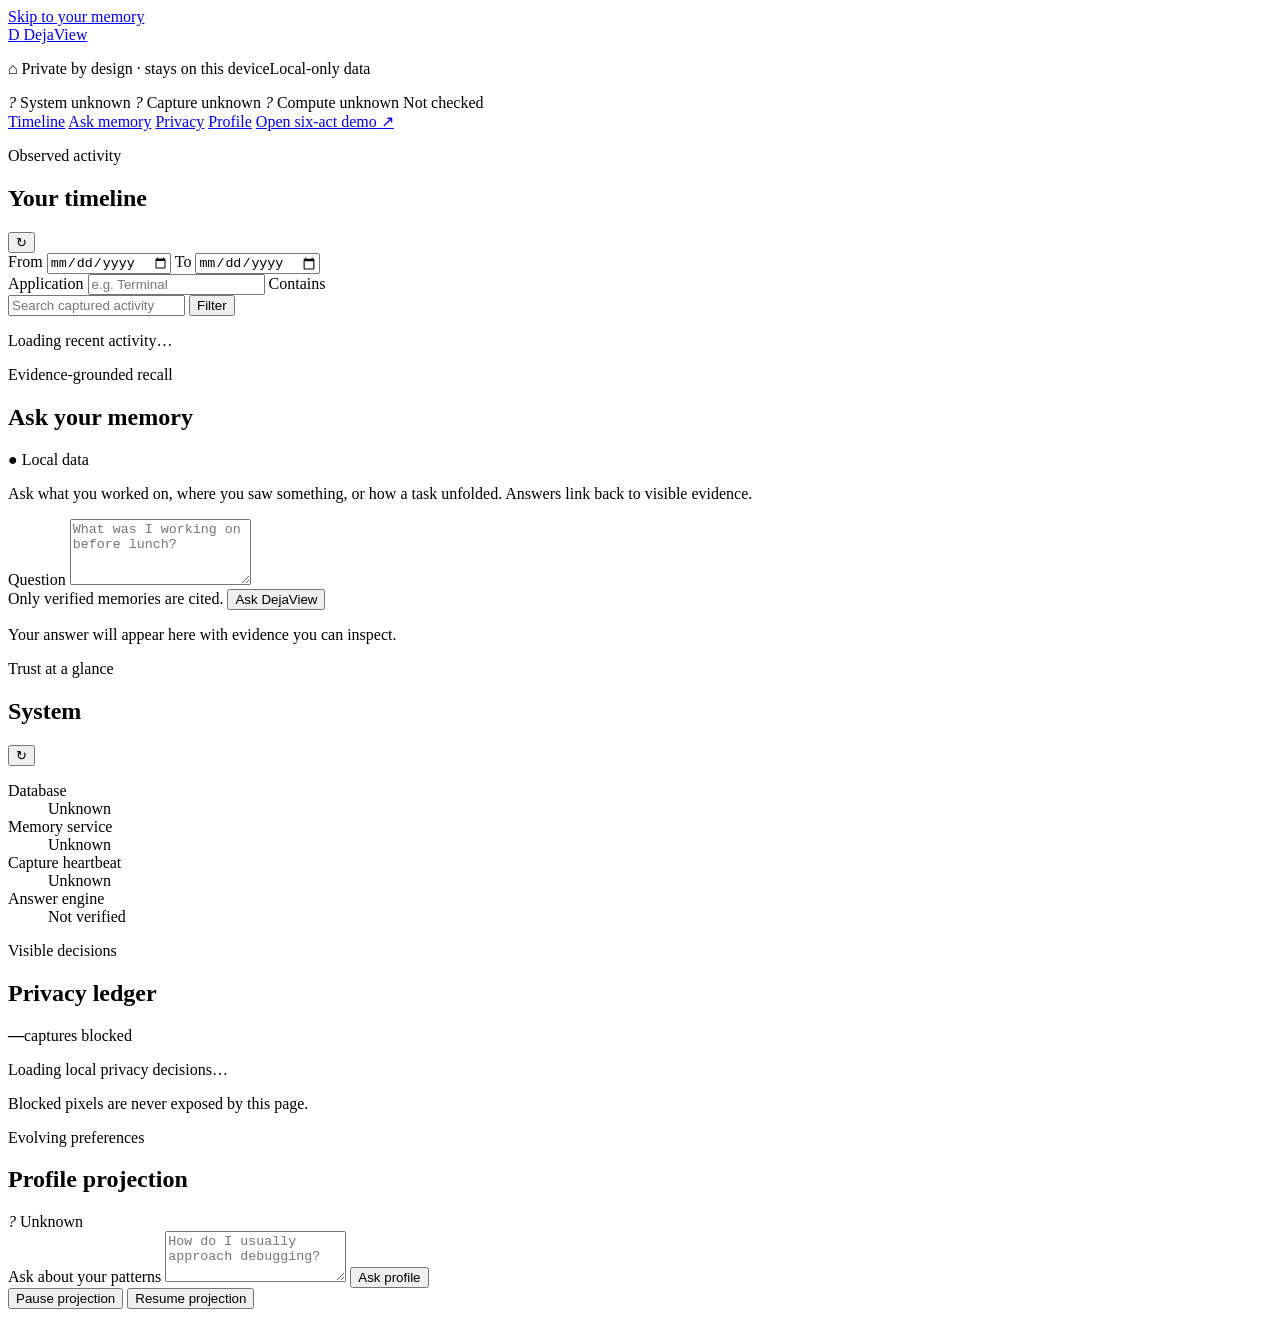
==== services/agentd/src/agentd/web/index.html @ 0a08cad8 "P3.16: add secure daily product shell" ====
<!doctype html>
<html lang="en">
<head>
  <meta charset="utf-8">
  <meta name="viewport" content="width=device-width, initial-scale=1">
  <meta name="color-scheme" content="light">
  <title>DejaView — Your local memory</title>
  <link rel="stylesheet" href="/product.css">
</head>
<body>
  <a class="skip-link" href="#main">Skip to your memory</a>

  <header class="topbar">
    <div class="brand-block">
      <a class="wordmark" href="/" aria-label="DejaView home">
        <span class="brand-mark" aria-hidden="true">D</span>
        <span>DejaView</span>
      </a>
      <p class="sovereignty-line"><span aria-hidden="true">⌂</span> <span class="sovereignty-full">Private by design · stays on this device</span><span class="sovereignty-compact">Local-only data</span></p>
    </div>
    <div class="status-strip" aria-label="System summary">
      <span class="status-chip" id="overall-status"><i aria-hidden="true">?</i> System unknown</span>
      <span class="status-chip" id="capture-status"><i aria-hidden="true">?</i> Capture unknown</span>
      <span class="status-chip" id="compute-status"><i aria-hidden="true">?</i> Compute unknown</span>
      <span class="last-check" id="last-checked">Not checked</span>
    </div>
  </header>

  <nav class="view-nav" aria-label="Product views">
    <a href="#timeline" aria-current="page">Timeline</a>
    <a href="#ask">Ask memory</a>
    <a href="#privacy">Privacy</a>
    <a href="#profile">Profile</a>
    <a class="demo-link" href="http://127.0.0.1:8120/">Open six-act demo <span aria-hidden="true">↗</span></a>
  </nav>

  <main id="main" class="workspace" tabindex="-1">
    <section class="panel timeline-panel" id="timeline" aria-labelledby="timeline-title">
      <div class="section-heading">
        <div>
          <p class="eyebrow">Observed activity</p>
          <h1 id="timeline-title">Your timeline</h1>
        </div>
        <button class="icon-button" id="refresh-timeline" type="button" aria-label="Refresh timeline">↻</button>
      </div>

      <form class="filter-form" id="filter-form">
        <div class="field-row">
          <label for="date-from">From</label>
          <input id="date-from" name="date_from" type="date">
          <label for="date-to">To</label>
          <input id="date-to" name="date_to" type="date">
        </div>
        <label for="app-filter">Application</label>
        <input id="app-filter" name="app" type="text" maxlength="128" placeholder="e.g. Terminal">
        <label for="timeline-query">Contains</label>
        <div class="input-action">
          <input id="timeline-query" name="query" type="search" maxlength="200" placeholder="Search captured activity">
          <button type="submit">Filter</button>
        </div>
      </form>

      <p class="notice" id="timeline-message" aria-live="polite">Loading recent activity…</p>
      <div class="error-banner" id="timeline-error" role="alert" hidden></div>
      <ol class="timeline-list" id="timeline-list" aria-label="Captured activity"></ol>
      <button class="secondary-button load-more" id="load-more" type="button" hidden>Load earlier activity</button>
    </section>

    <section class="panel ask-panel" id="ask" aria-labelledby="ask-title">
      <div class="section-heading">
        <div>
          <p class="eyebrow">Evidence-grounded recall</p>
          <h2 id="ask-title">Ask your memory</h2>
        </div>
        <span class="local-badge"><span aria-hidden="true">●</span> Local data</span>
      </div>
      <p class="lede">Ask what you worked on, where you saw something, or how a task unfolded. Answers link back to visible evidence.</p>
      <form id="ask-form" class="ask-form">
        <label for="ask-question">Question</label>
        <textarea id="ask-question" name="question" maxlength="2000" rows="4" placeholder="What was I working on before lunch?" required></textarea>
        <div class="form-footer">
          <span>Only verified memories are cited.</span>
          <button class="primary-button" type="submit">Ask DejaView</button>
        </div>
      </form>
      <div class="error-banner" id="ask-error" role="alert" hidden></div>
      <article class="answer-card" id="answer-card" aria-live="polite" aria-busy="false">
        <p class="answer-placeholder">Your answer will appear here with evidence you can inspect.</p>
      </article>
    </section>

    <aside class="system-column" aria-label="System and privacy controls">
      <section class="panel compact-panel" aria-labelledby="system-title">
        <div class="section-heading">
          <div>
            <p class="eyebrow">Trust at a glance</p>
            <h2 id="system-title">System</h2>
          </div>
          <button class="icon-button" id="refresh-status" type="button" aria-label="Refresh system status">↻</button>
        </div>
        <dl class="status-list" id="status-detail">
          <div><dt>Database</dt><dd>Unknown</dd></div>
          <div><dt>Memory service</dt><dd>Unknown</dd></div>
          <div><dt>Capture heartbeat</dt><dd>Unknown</dd></div>
          <div><dt>Answer engine</dt><dd>Not verified</dd></div>
        </dl>
        <p class="error-banner" id="status-error" role="alert" hidden></p>
      </section>

      <section class="panel compact-panel" id="privacy" aria-labelledby="privacy-title">
        <p class="eyebrow">Visible decisions</p>
        <h2 id="privacy-title">Privacy ledger</h2>
        <p class="metric"><strong id="blocked-count">—</strong><span>captures blocked</span></p>
        <p id="privacy-summary">Loading local privacy decisions…</p>
        <p class="quiet-note">Blocked pixels are never exposed by this page.</p>
        <p class="error-banner" id="privacy-error" role="alert" hidden></p>
      </section>

      <section class="panel compact-panel" id="profile" aria-labelledby="profile-title">
        <div class="section-heading">
          <div>
            <p class="eyebrow">Evolving preferences</p>
            <h2 id="profile-title">Profile projection</h2>
          </div>
          <span class="status-chip" id="profile-status"><i aria-hidden="true">?</i> Unknown</span>
        </div>
        <form id="profile-form">
          <label for="profile-question">Ask about your patterns</label>
          <textarea id="profile-question" maxlength="2000" rows="3" placeholder="How do I usually approach debugging?" required></textarea>
          <button class="secondary-button" type="submit">Ask profile</button>
        </form>
        <div id="profile-answer" class="profile-answer" aria-live="polite"></div>
        <div class="profile-controls">
          <button class="text-button" id="pause-profile" type="button">Pause projection</button>
          <button class="text-button" id="resume-profile" type="button">Resume projection</button>
        </div>
        <p class="error-banner" id="profile-error" role="alert" hidden></p>
      </section>
    </aside>
  </main>

  <div class="drawer-backdrop" id="evidence-backdrop" hidden></div>
  <section class="evidence-drawer" id="evidence-drawer" role="dialog" aria-modal="true" aria-labelledby="evidence-title" hidden tabindex="-1">
    <header>
      <div>
        <p class="eyebrow">Source evidence</p>
        <h2 id="evidence-title">Captured moment</h2>
      </div>
      <button class="icon-button" id="close-evidence" type="button" aria-label="Close evidence">×</button>
    </header>
    <p class="notice" id="evidence-message" aria-live="polite">Loading evidence…</p>
    <p class="error-banner" id="evidence-error" role="alert" hidden></p>
    <figure class="evidence-figure" id="evidence-figure" hidden>
      <div class="image-stage" id="image-stage">
        <img id="evidence-image" alt="Captured screen evidence">
        <div class="highlight-layer" id="highlight-layer" aria-hidden="true"></div>
      </div>
      <figcaption id="evidence-caption"></figcaption>
    </figure>
    <dl class="evidence-meta" id="evidence-meta"></dl>
  </section>

  <script type="module" src="/product.js"></script>
</body>
</html>
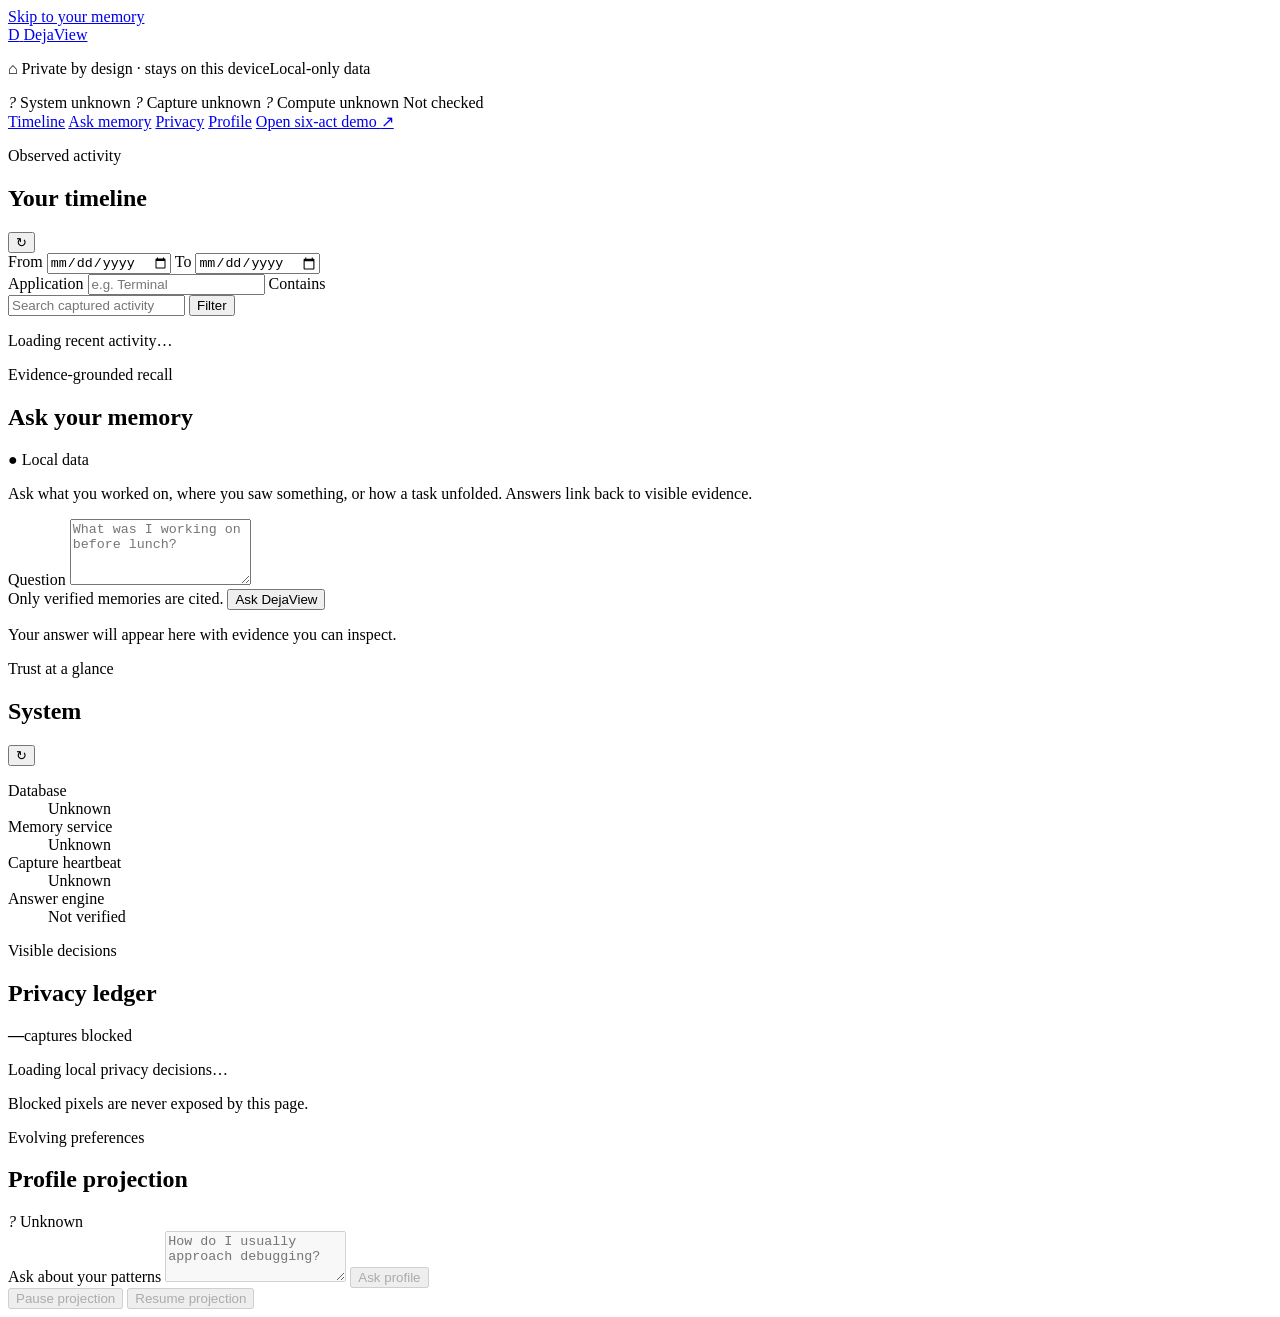
==== commit cf5b4b05: "P3.16: close accessibility gates" ====
--- a/services/agentd/src/agentd/web/index.html
+++ b/services/agentd/src/agentd/web/index.html
@@ -18,10 +18,10 @@
       </a>
       <p class="sovereignty-line"><span aria-hidden="true">⌂</span> <span class="sovereignty-full">Private by design · stays on this device</span><span class="sovereignty-compact">Local-only data</span></p>
     </div>
-    <div class="status-strip" aria-label="System summary">
-      <span class="status-chip" id="overall-status"><i aria-hidden="true">?</i> System unknown</span>
-      <span class="status-chip" id="capture-status"><i aria-hidden="true">?</i> Capture unknown</span>
-      <span class="status-chip" id="compute-status"><i aria-hidden="true">?</i> Compute unknown</span>
+    <div class="status-strip" role="group" aria-label="System summary">
+      <span class="status-chip" id="overall-status" role="status" aria-live="polite"><i aria-hidden="true">?</i> System unknown</span>
+      <span class="status-chip" id="capture-status" role="status" aria-live="polite"><i aria-hidden="true">?</i> Capture unknown</span>
+      <span class="status-chip" id="compute-status" role="status" aria-live="polite"><i aria-hidden="true">?</i> Compute unknown</span>
       <span class="last-check" id="last-checked">Not checked</span>
     </div>
   </header>
@@ -122,17 +122,17 @@
             <p class="eyebrow">Evolving preferences</p>
             <h2 id="profile-title">Profile projection</h2>
           </div>
-          <span class="status-chip" id="profile-status"><i aria-hidden="true">?</i> Unknown</span>
+          <span class="status-chip" id="profile-status" role="status" aria-live="polite"><i aria-hidden="true">?</i> Unknown</span>
         </div>
         <form id="profile-form">
           <label for="profile-question">Ask about your patterns</label>
-          <textarea id="profile-question" maxlength="2000" rows="3" placeholder="How do I usually approach debugging?" required></textarea>
-          <button class="secondary-button" type="submit">Ask profile</button>
+          <textarea id="profile-question" maxlength="2000" rows="3" placeholder="How do I usually approach debugging?" required disabled></textarea>
+          <button class="secondary-button" id="ask-profile" type="submit" disabled>Ask profile</button>
         </form>
         <div id="profile-answer" class="profile-answer" aria-live="polite"></div>
         <div class="profile-controls">
-          <button class="text-button" id="pause-profile" type="button">Pause projection</button>
-          <button class="text-button" id="resume-profile" type="button">Resume projection</button>
+          <button class="text-button" id="pause-profile" type="button" disabled>Pause projection</button>
+          <button class="text-button" id="resume-profile" type="button" disabled>Resume projection</button>
         </div>
         <p class="error-banner" id="profile-error" role="alert" hidden></p>
       </section>
@@ -140,7 +140,7 @@
   </main>
 
   <div class="drawer-backdrop" id="evidence-backdrop" hidden></div>
-  <section class="evidence-drawer" id="evidence-drawer" role="dialog" aria-modal="true" aria-labelledby="evidence-title" hidden tabindex="-1">
+  <section class="evidence-drawer" id="evidence-drawer" role="dialog" aria-modal="true" aria-labelledby="evidence-title" aria-describedby="evidence-message" hidden tabindex="-1">
     <header>
       <div>
         <p class="eyebrow">Source evidence</p>
@@ -152,7 +152,7 @@
     <p class="error-banner" id="evidence-error" role="alert" hidden></p>
     <figure class="evidence-figure" id="evidence-figure" hidden>
       <div class="image-stage" id="image-stage">
-        <img id="evidence-image" alt="Captured screen evidence">
+        <img id="evidence-image" alt="">
         <div class="highlight-layer" id="highlight-layer" aria-hidden="true"></div>
       </div>
       <figcaption id="evidence-caption"></figcaption>
